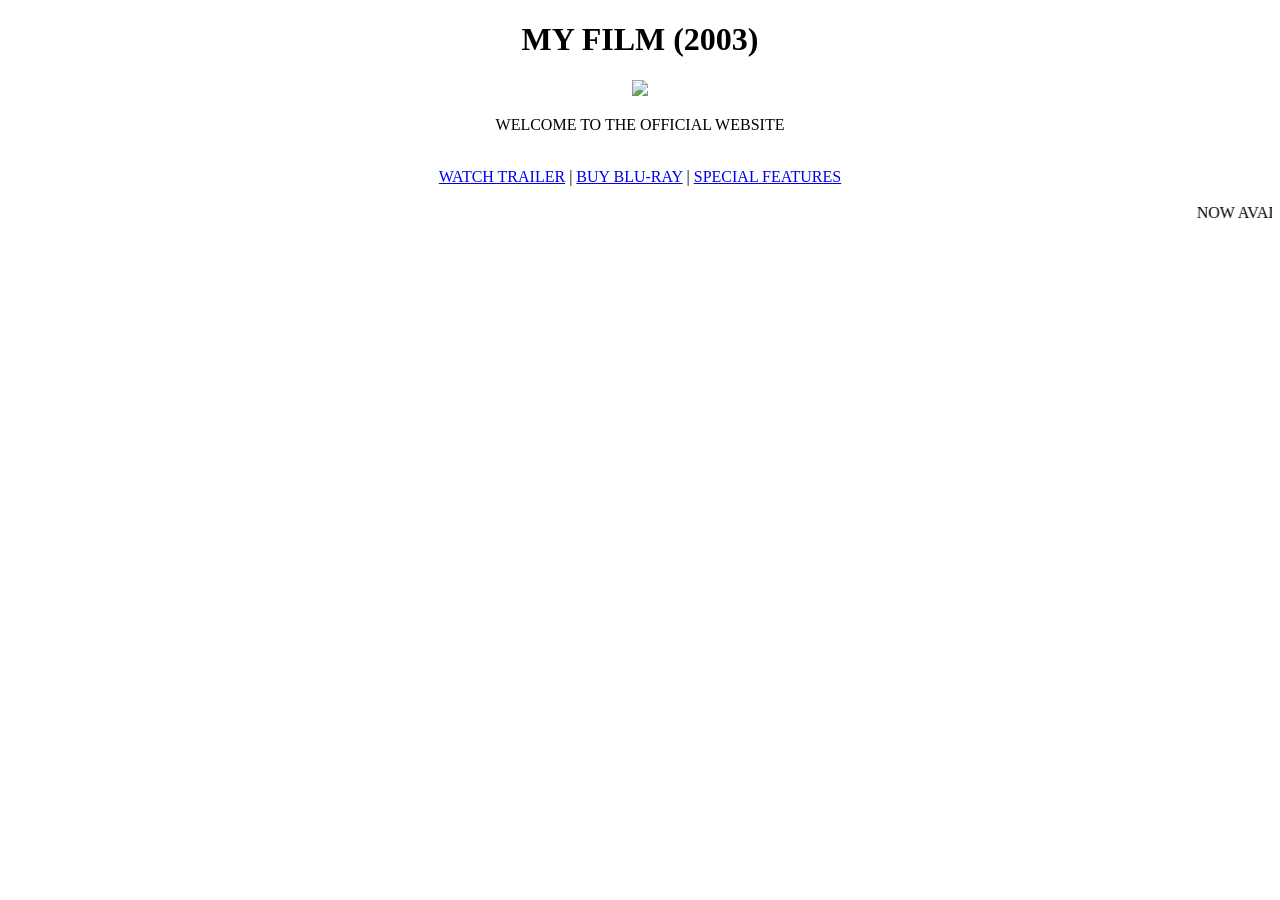
==== index.html @ 520760e7 "Create index.html" ====
<!DOCTYPE html>
<html>
<head>
<title>MY FILM</title>
<link rel="stylesheet" href="style.css">
</head>

<body>

<center>

<h1>MY FILM (2003)</h1>

<img src="assets/logo.gif" width="300">

<p>WELCOME TO THE OFFICIAL WEBSITE</p>

<br>

<a href="trailer.html">WATCH TRAILER</a> |
<a href="buy.html">BUY BLU-RAY</a> |
<a href="extras.html">SPECIAL FEATURES</a>

<br><br>

<marquee>NOW AVAILABLE ON BLU-RAY</marquee>

</center>

</body>
</html>
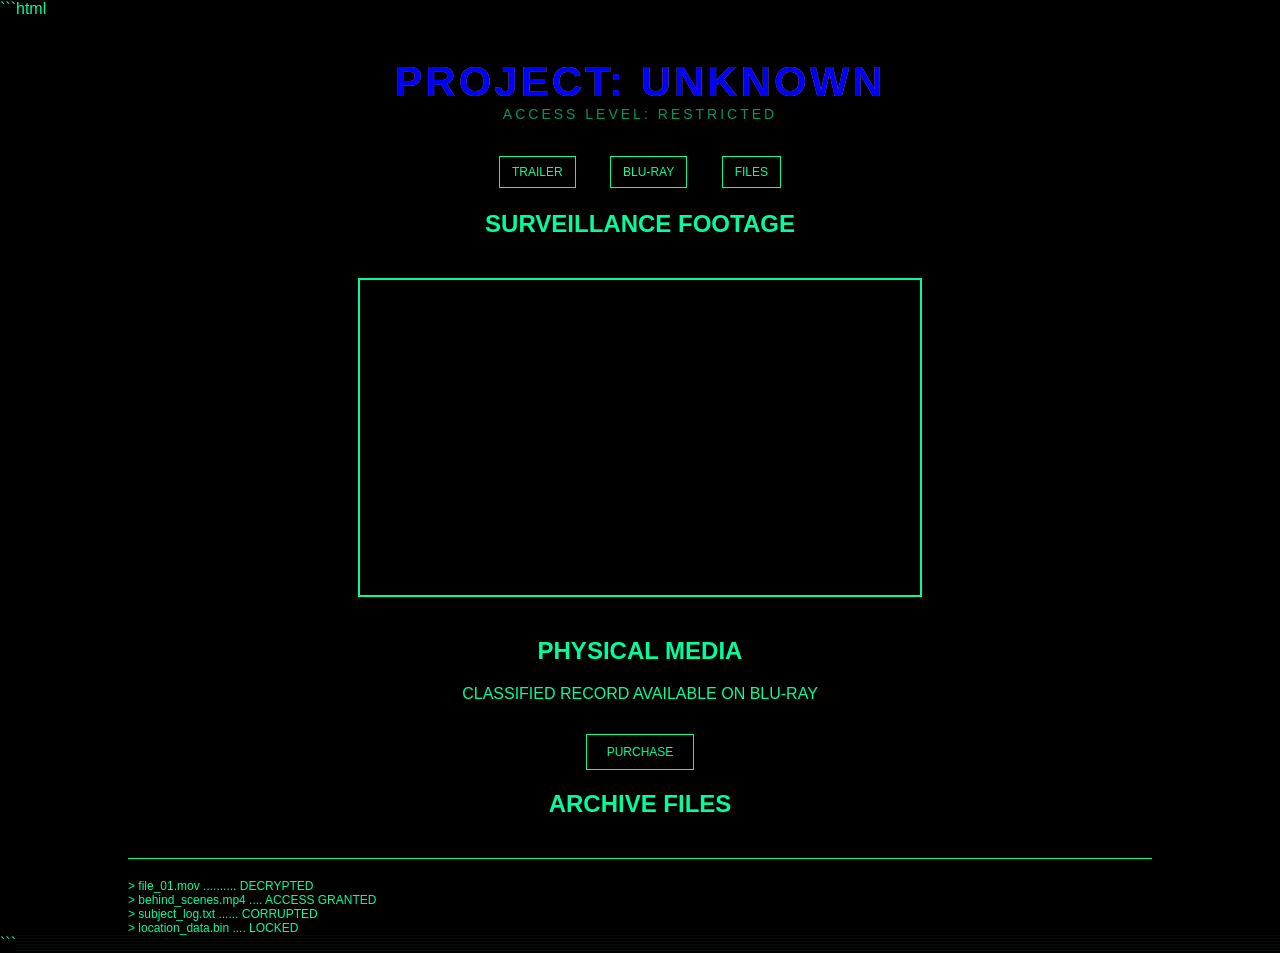
==== commit bfd24162: "Update index.html" ====
--- a/index.html
+++ b/index.html
@@ -1,31 +1,201 @@
+```html
 <!DOCTYPE html>
-<html>
+<html lang="en">
 <head>
-<title>MY FILM</title>
-<link rel="stylesheet" href="style.css">
+<meta charset="UTF-8">
+<title>CLASSIFIED FILE</title>
+
+<style>
+
+/* GLOBAL STYLE */
+body {
+    background-color: black;
+    color: #00ff9c;
+    font-family: Arial, Helvetica, sans-serif;
+    margin: 0;
+    overflow-x: hidden;
+}
+
+/* SCANLINE EFFECT */
+body::after {
+    content: "";
+    position: fixed;
+    width: 100%;
+    height: 100%;
+    background: repeating-linear-gradient(
+        to bottom,
+        rgba(0,255,156,0.05),
+        rgba(0,255,156,0.05) 1px,
+        transparent 1px,
+        transparent 3px
+    );
+    pointer-events: none;
+}
+
+/* HEADER */
+.header {
+    text-align: center;
+    padding: 40px;
+    letter-spacing: 3px;
+}
+
+.title {
+    font-size: 42px;
+    font-weight: bold;
+}
+
+.subtitle {
+    font-size: 14px;
+    opacity: 0.6;
+}
+
+/* NAV */
+.nav {
+    text-align: center;
+    margin-bottom: 30px;
+}
+
+.nav a {
+    color: #00ff9c;
+    text-decoration: none;
+    margin: 0 15px;
+    border: 1px solid #00ff9c;
+    padding: 8px 12px;
+    font-size: 12px;
+}
+
+.nav a:hover {
+    background-color: #00ff9c;
+    color: black;
+}
+
+/* MAIN CONTENT */
+.container {
+    width: 80%;
+    margin: auto;
+    text-align: center;
+}
+
+/* VIDEO */
+.video {
+    border: 2px solid #00ff9c;
+    margin: 20px 0;
+}
+
+/* BUTTON */
+.button {
+    display: inline-block;
+    margin-top: 15px;
+    padding: 10px 20px;
+    border: 1px solid #00ff9c;
+    color: #00ff9c;
+    cursor: pointer;
+    font-size: 12px;
+}
+
+.button:hover {
+    background: #00ff9c;
+    color: black;
+}
+
+/* TERMINAL TEXT */
+.terminal {
+    margin-top: 40px;
+    font-size: 12px;
+    text-align: left;
+    border-top: 1px solid #00ff9c;
+    padding-top: 20px;
+}
+
+/* GLITCH EFFECT */
+.glitch {
+    position: relative;
+    display: inline-block;
+}
+
+.glitch::before,
+.glitch::after {
+    content: attr(data-text);
+    position: absolute;
+    left: 0;
+    width: 100%;
+    overflow: hidden;
+}
+
+.glitch::before {
+    color: red;
+    animation: glitchTop 1s infinite;
+}
+
+.glitch::after {
+    color: blue;
+    animation: glitchBottom 1.2s infinite;
+}
+
+@keyframes glitchTop {
+    0% { clip-path: inset(0 0 80% 0); transform: translate(-2px,-2px); }
+    50% { clip-path: inset(0 0 10% 0); transform: translate(2px,2px); }
+    100% { clip-path: inset(0 0 80% 0); transform: translate(-2px,0); }
+}
+
+@keyframes glitchBottom {
+    0% { clip-path: inset(80% 0 0 0); transform: translate(2px,2px); }
+    50% { clip-path: inset(10% 0 0 0); transform: translate(-2px,-2px); }
+    100% { clip-path: inset(80% 0 0 0); transform: translate(0,2px); }
+}
+
+</style>
 </head>
 
 <body>
 
-<center>
-
-<h1>MY FILM (2003)</h1>
-
-<img src="assets/logo.gif" width="300">
-
-<p>WELCOME TO THE OFFICIAL WEBSITE</p>
-
-<br>
-
-<a href="trailer.html">WATCH TRAILER</a> |
-<a href="buy.html">BUY BLU-RAY</a> |
-<a href="extras.html">SPECIAL FEATURES</a>
-
-<br><br>
-
-<marquee>NOW AVAILABLE ON BLU-RAY</marquee>
-
-</center>
+<div class="header">
+    <div class="title glitch" data-text="PROJECT: UNKNOWN">PROJECT: UNKNOWN</div>
+    <div class="subtitle">ACCESS LEVEL: RESTRICTED</div>
+</div>
+
+<div class="nav">
+    <a href="#trailer">TRAILER</a>
+    <a href="#buy">BLU-RAY</a>
+    <a href="#files">FILES</a>
+</div>
+
+<div class="container">
+
+    <!-- TRAILER -->
+    <h2 id="trailer">SURVEILLANCE FOOTAGE</h2>
+
+    <iframe class="video" width="560" height="315"
+    src="https://www.youtube.com/embed/YOURVIDEO"
+    frameborder="0" allowfullscreen></iframe>
+
+    <!-- BUY -->
+    <h2 id="buy">PHYSICAL MEDIA</h2>
+
+    <p>CLASSIFIED RECORD AVAILABLE ON BLU-RAY</p>
+
+    <div class="button" onclick="buy()">PURCHASE</div>
+
+    <!-- FILES -->
+    <h2 id="files">ARCHIVE FILES</h2>
+
+    <div class="terminal">
+        > file_01.mov .......... DECRYPTED<br>
+        > behind_scenes.mp4 .... ACCESS GRANTED<br>
+        > subject_log.txt ...... CORRUPTED<br>
+        > location_data.bin .... LOCKED<br>
+    </div>
+
+</div>
+
+<script>
+
+function buy() {
+    alert("TRANSACTION FAILED \nERROR CODE: 403\nACCESS DENIED");
+}
+
+</script>
 
 </body>
 </html>
+```
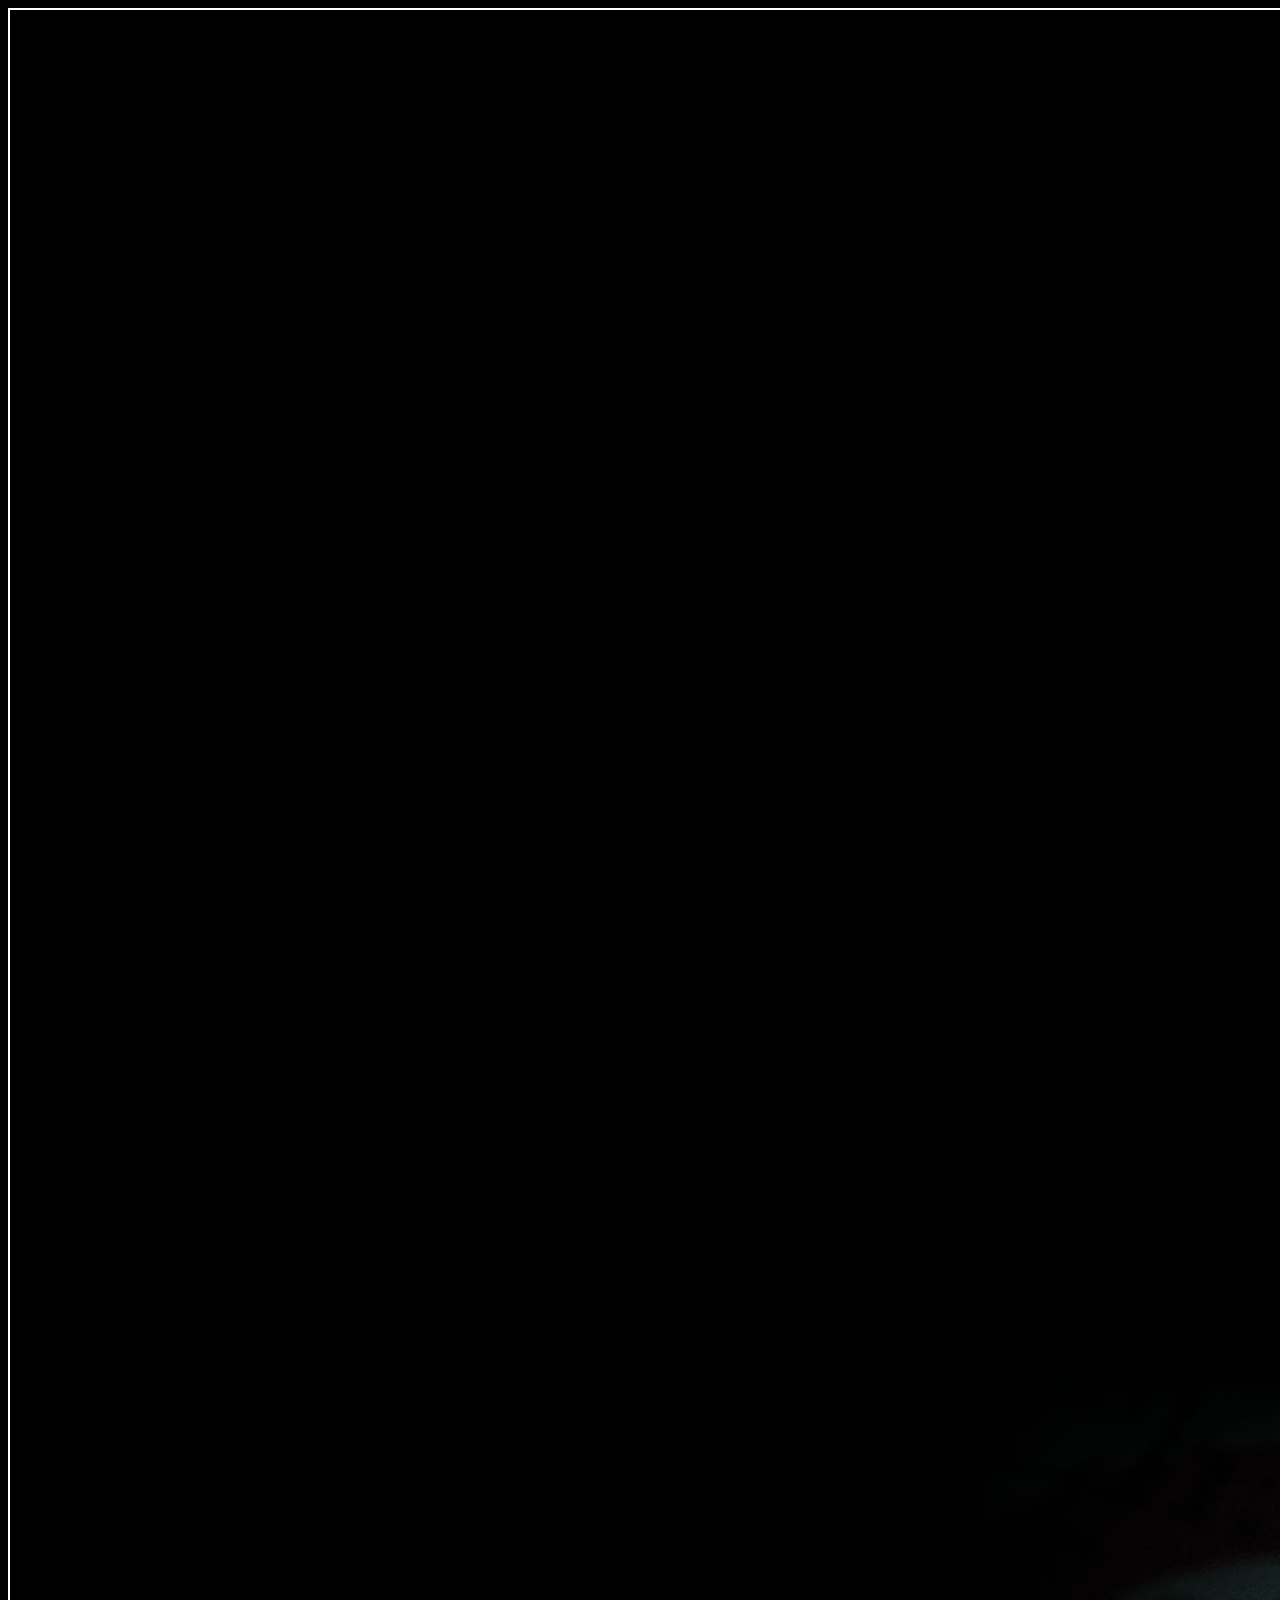
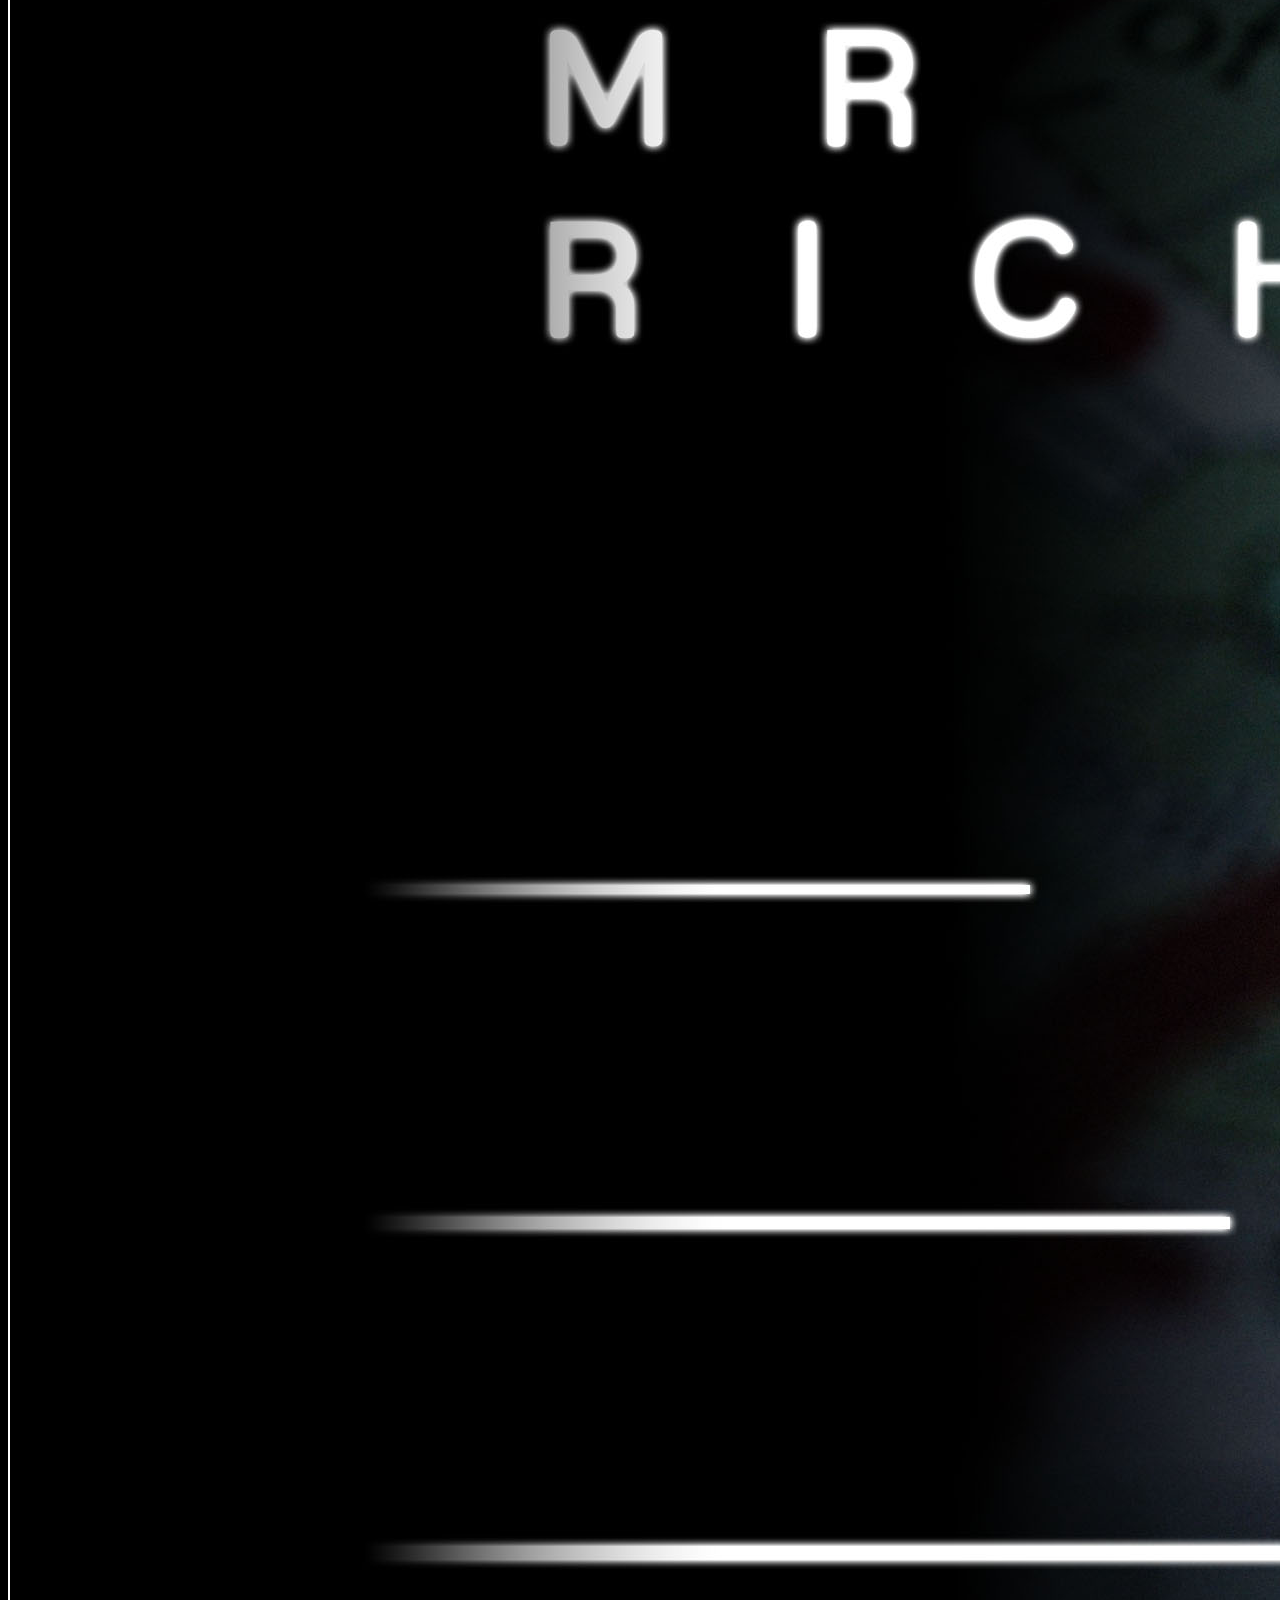
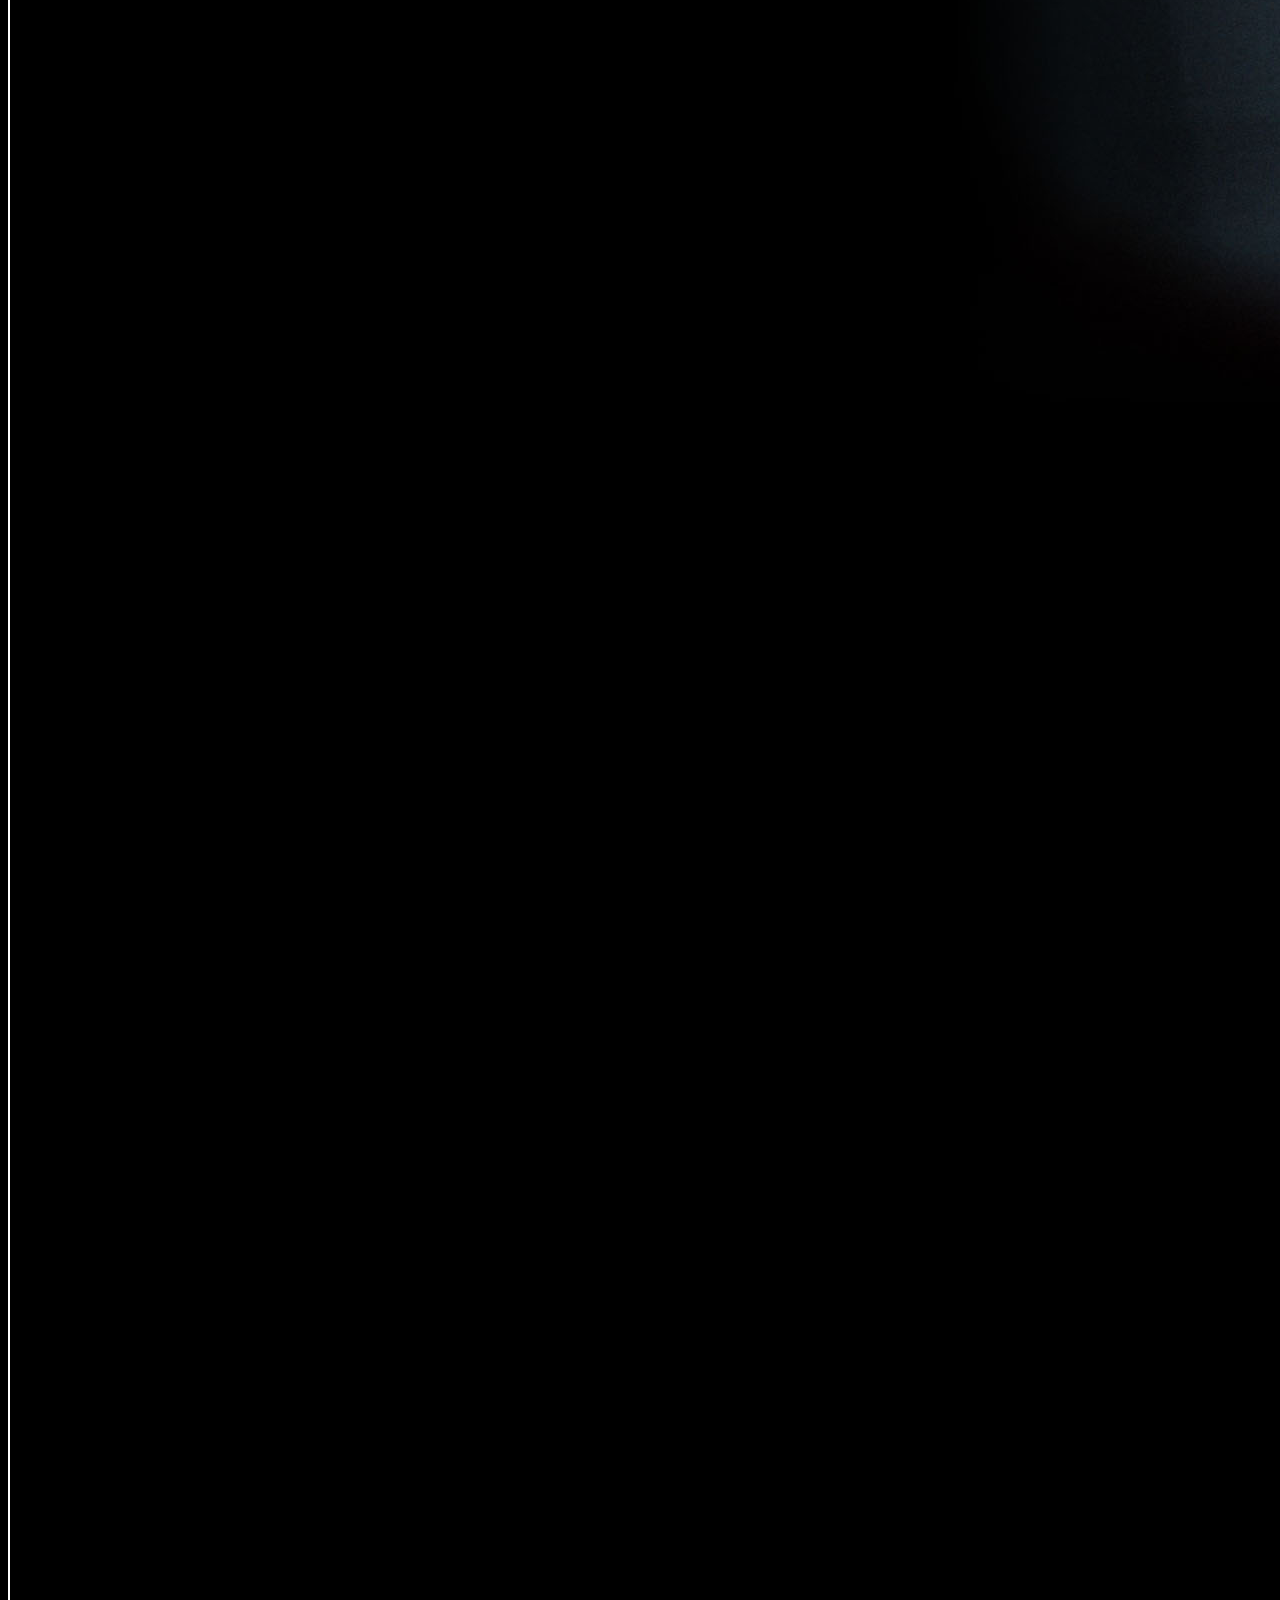
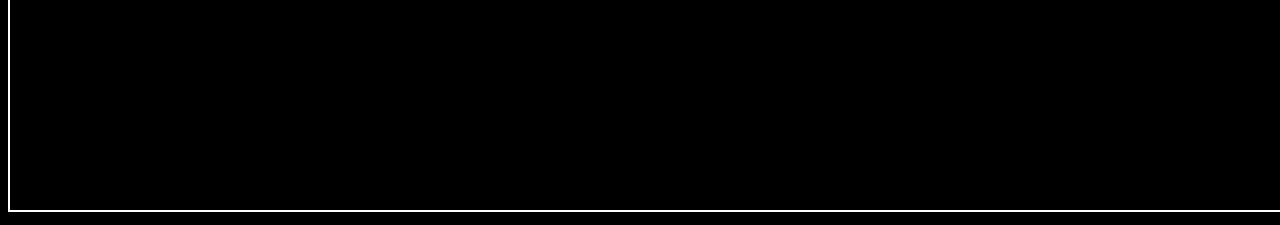
==== commit 60b408cd: "Update index.html" ====
--- a/index.html
+++ b/index.html
@@ -1,201 +1,26 @@
-```html
 <!DOCTYPE html>
-<html lang="en">
+<html>
 <head>
-<meta charset="UTF-8">
-<title>CLASSIFIED FILE</title>
-
-<style>
-
-/* GLOBAL STYLE */
-body {
-    background-color: black;
-    color: #00ff9c;
-    font-family: Arial, Helvetica, sans-serif;
-    margin: 0;
-    overflow-x: hidden;
-}
-
-/* SCANLINE EFFECT */
-body::after {
-    content: "";
-    position: fixed;
-    width: 100%;
-    height: 100%;
-    background: repeating-linear-gradient(
-        to bottom,
-        rgba(0,255,156,0.05),
-        rgba(0,255,156,0.05) 1px,
-        transparent 1px,
-        transparent 3px
-    );
-    pointer-events: none;
-}
-
-/* HEADER */
-.header {
-    text-align: center;
-    padding: 40px;
-    letter-spacing: 3px;
-}
-
-.title {
-    font-size: 42px;
-    font-weight: bold;
-}
-
-.subtitle {
-    font-size: 14px;
-    opacity: 0.6;
-}
-
-/* NAV */
-.nav {
-    text-align: center;
-    margin-bottom: 30px;
-}
-
-.nav a {
-    color: #00ff9c;
-    text-decoration: none;
-    margin: 0 15px;
-    border: 1px solid #00ff9c;
-    padding: 8px 12px;
-    font-size: 12px;
-}
-
-.nav a:hover {
-    background-color: #00ff9c;
-    color: black;
-}
-
-/* MAIN CONTENT */
-.container {
-    width: 80%;
-    margin: auto;
-    text-align: center;
-}
-
-/* VIDEO */
-.video {
-    border: 2px solid #00ff9c;
-    margin: 20px 0;
-}
-
-/* BUTTON */
-.button {
-    display: inline-block;
-    margin-top: 15px;
-    padding: 10px 20px;
-    border: 1px solid #00ff9c;
-    color: #00ff9c;
-    cursor: pointer;
-    font-size: 12px;
-}
-
-.button:hover {
-    background: #00ff9c;
-    color: black;
-}
-
-/* TERMINAL TEXT */
-.terminal {
-    margin-top: 40px;
-    font-size: 12px;
-    text-align: left;
-    border-top: 1px solid #00ff9c;
-    padding-top: 20px;
-}
-
-/* GLITCH EFFECT */
-.glitch {
-    position: relative;
-    display: inline-block;
-}
-
-.glitch::before,
-.glitch::after {
-    content: attr(data-text);
-    position: absolute;
-    left: 0;
-    width: 100%;
-    overflow: hidden;
-}
-
-.glitch::before {
-    color: red;
-    animation: glitchTop 1s infinite;
-}
-
-.glitch::after {
-    color: blue;
-    animation: glitchBottom 1.2s infinite;
-}
-
-@keyframes glitchTop {
-    0% { clip-path: inset(0 0 80% 0); transform: translate(-2px,-2px); }
-    50% { clip-path: inset(0 0 10% 0); transform: translate(2px,2px); }
-    100% { clip-path: inset(0 0 80% 0); transform: translate(-2px,0); }
-}
-
-@keyframes glitchBottom {
-    0% { clip-path: inset(80% 0 0 0); transform: translate(2px,2px); }
-    50% { clip-path: inset(10% 0 0 0); transform: translate(-2px,-2px); }
-    100% { clip-path: inset(80% 0 0 0); transform: translate(0,2px); }
-}
-
-</style>
+  <title>MR RICHARDS</title>
+  <link rel="stylesheet" href="style.css">
 </head>
 
 <body>
 
-<div class="header">
-    <div class="title glitch" data-text="PROJECT: UNKNOWN">PROJECT: UNKNOWN</div>
-    <div class="subtitle">ACCESS LEVEL: RESTRICTED</div>
-</div>
+<div class="screen">
 
-<div class="nav">
-    <a href="#trailer">TRAILER</a>
-    <a href="#buy">BLU-RAY</a>
-    <a href="#files">FILES</a>
-</div>
+  <img src="main.jpg" class="bg">
 
-<div class="container">
+  <!-- PLAY -->
+  <a href="movie.mp4" class="btn play"></a>
 
-    <!-- TRAILER -->
-    <h2 id="trailer">SURVEILLANCE FOOTAGE</h2>
+  <!-- BONUS -->
+  <a href="bonus.html" class="btn bonus"></a>
 
-    <iframe class="video" width="560" height="315"
-    src="https://www.youtube.com/embed/YOURVIDEO"
-    frameborder="0" allowfullscreen></iframe>
-
-    <!-- BUY -->
-    <h2 id="buy">PHYSICAL MEDIA</h2>
-
-    <p>CLASSIFIED RECORD AVAILABLE ON BLU-RAY</p>
-
-    <div class="button" onclick="buy()">PURCHASE</div>
-
-    <!-- FILES -->
-    <h2 id="files">ARCHIVE FILES</h2>
-
-    <div class="terminal">
-        > file_01.mov .......... DECRYPTED<br>
-        > behind_scenes.mp4 .... ACCESS GRANTED<br>
-        > subject_log.txt ...... CORRUPTED<br>
-        > location_data.bin .... LOCKED<br>
-    </div>
+  <!-- FILES -->
+  <a href="files.html" class="btn files"></a>
 
 </div>
 
-<script>
-
-function buy() {
-    alert("TRANSACTION FAILED \nERROR CODE: 403\nACCESS DENIED");
-}
-
-</script>
-
 </body>
 </html>
-```
--- a/style.css
+++ b/style.css
@@ -0,0 +1,18 @@
+body {
+    background-color: black;
+    color: lime;
+    font-family: "Courier New", monospace;
+}
+
+a {
+    color: cyan;
+    text-decoration: none;
+}
+
+a:hover {
+    color: yellow;
+}
+
+img {
+    border: 2px solid white;
+}
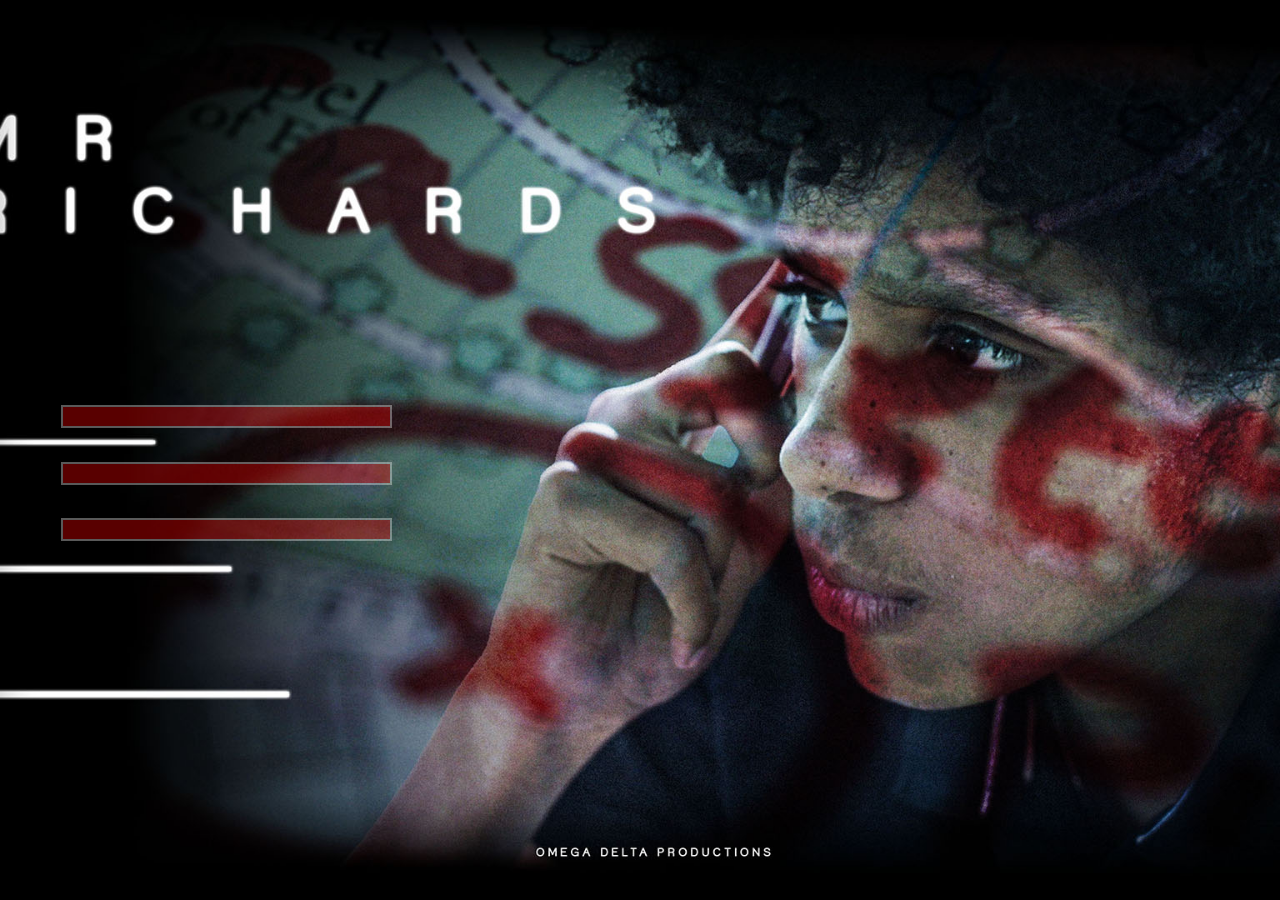
==== commit d835af80: "Update index.html" ====
--- a/index.html
+++ b/index.html
@@ -9,16 +9,15 @@
 
 <div class="screen">
 
-  <img src="main.jpg" class="bg">
+  <img class="bg" src="main.jpg">
 
-  <!-- PLAY -->
-  <a href="movie.mp4" class="btn play"></a>
+  <div class="menu-zone">
 
-  <!-- BONUS -->
-  <a href="bonus.html" class="btn bonus"></a>
+    <div class="btn line-btn play"></div>
+    <div class="btn line-btn bonus"></div>
+    <div class="btn line-btn files"></div>
 
-  <!-- FILES -->
-  <a href="files.html" class="btn files"></a>
+  </div>
 
 </div>
 
--- a/style.css
+++ b/style.css
@@ -1,18 +1,107 @@
-body {
-    background-color: black;
-    color: lime;
-    font-family: "Courier New", monospace;
+html, body{
+  margin:0;
+  padding:0;
+  width:100%;
+  height:100%;
+  overflow:hidden;
+  background:black;
 }
 
-a {
-    color: cyan;
-    text-decoration: none;
+.screen{
+  position:relative;
+  width:100vw;
+  height:100vh;
+  overflow:hidden;
 }
 
-a:hover {
-    color: yellow;
+.bg{
+  position:absolute;
+  inset:0;
+
+  width:100%;
+  height:100%;
+
+  object-fit:cover;
 }
 
-img {
-    border: 2px solid white;
+/* DEBUG BUTTONS */
+
+.btn{
+  position:absolute;
+
+  background:red !important;
+  opacity:0.35 !important;
+  border:2px solid white !important;
+
+  cursor:pointer;
 }
+
+/* MAIN ALIGNMENT AREA */
+
+.menu-zone{
+  position:absolute;
+
+  left:4.8%;
+  top:45%;
+
+  width:34%;
+  height:35%;
+}
+
+/* SHARED LINE SIZE */
+
+.line-btn{
+  position:absolute;
+
+  left:0;
+  width:75%;
+  height:6%;
+}
+
+/* MAIN MENU */
+
+.play{
+  top:0%;
+}
+
+.bonus{
+  top:18%;
+}
+
+.files{
+  top:36%;
+}
+
+/* BONUS PAGE */
+
+.scenes{
+  top:0%;
+  width:90%;
+}
+
+.commentary{
+  top:18%;
+  width:90%;
+}
+
+.goback1{
+  top:40%;
+  width:75%;
+}
+
+/* FILES PAGE */
+
+.posters{
+  top:0%;
+  width:82%;
+}
+
+.presskit{
+  top:18%;
+  width:82%;
+}
+
+.goback2{
+  top:40%;
+  width:75%;
+}
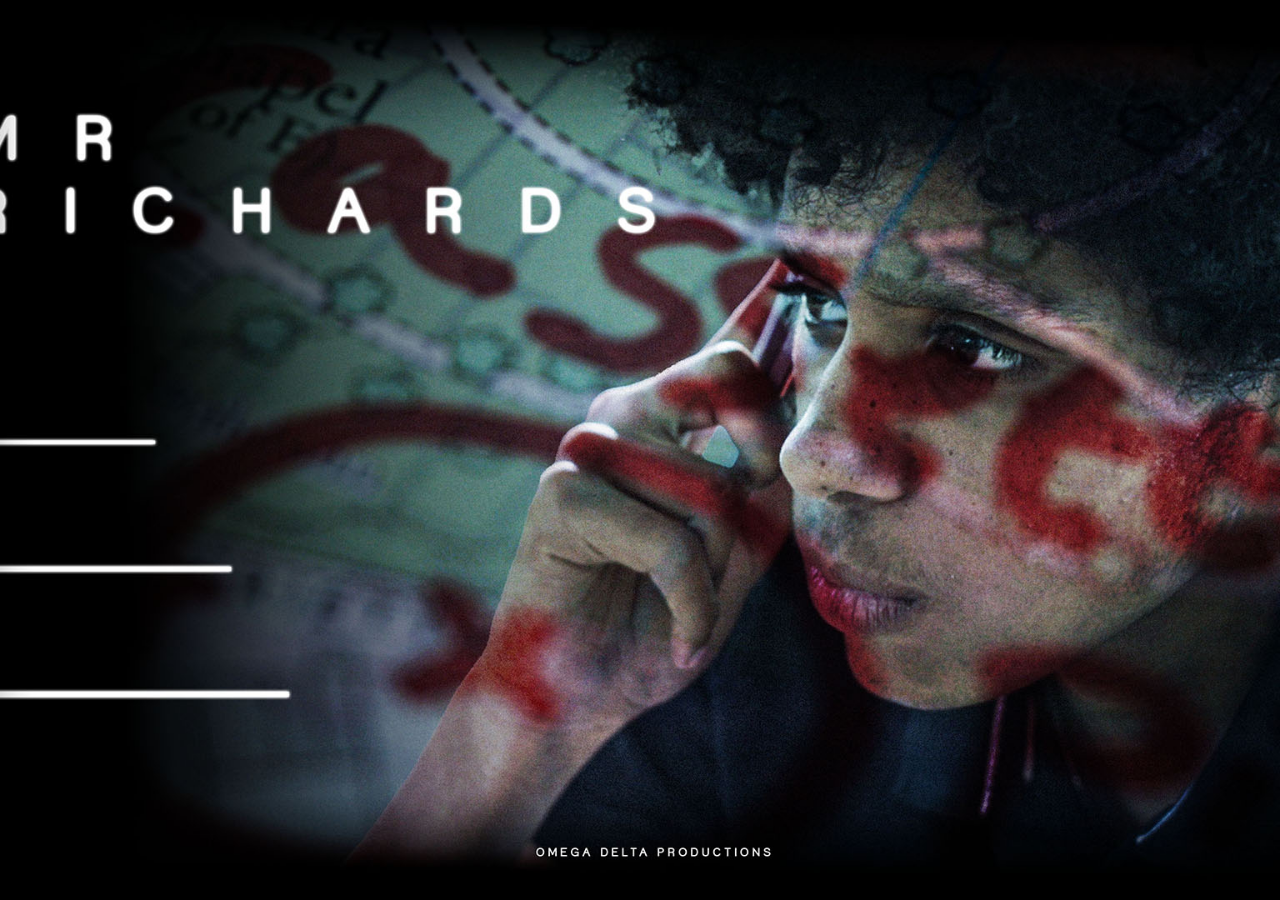
==== commit 4f19cfbd: "Update index.html" ====
--- a/index.html
+++ b/index.html
@@ -1,25 +1,48 @@
 <!DOCTYPE html>
-<html>
+<html lang="en">
+
 <head>
+  <meta charset="UTF-8">
   <title>MR RICHARDS</title>
   <link rel="stylesheet" href="style.css">
 </head>
 
 <body>
 
-<div class="screen">
+  <div class="screen">
 
-  <img class="bg" src="main.jpg">
+    <!-- Background -->
+    <img src="main.jpg" class="bg">
 
-  <div class="menu-zone">
+    <!-- Overlay -->
+    <div class="overlay">
 
-    <div class="btn line-btn play"></div>
-    <div class="btn line-btn bonus"></div>
-    <div class="btn line-btn files"></div>
+      <!-- Logo -->
+      <div class="title">
+        <div>MR</div>
+        <div>RICHARDS</div>
+      </div>
+
+      <!-- Menu -->
+      <div class="menu">
+
+        <a href="play.html" class="menu-item">
+          <span>PLAY</span>
+        </a>
+
+        <a href="bonus.html" class="menu-item">
+          <span>BONUS</span>
+        </a>
+
+        <a href="files.html" class="menu-item">
+          <span>FILES</span>
+        </a>
+
+      </div>
+
+    </div>
 
   </div>
 
-</div>
-
 </body>
 </html>
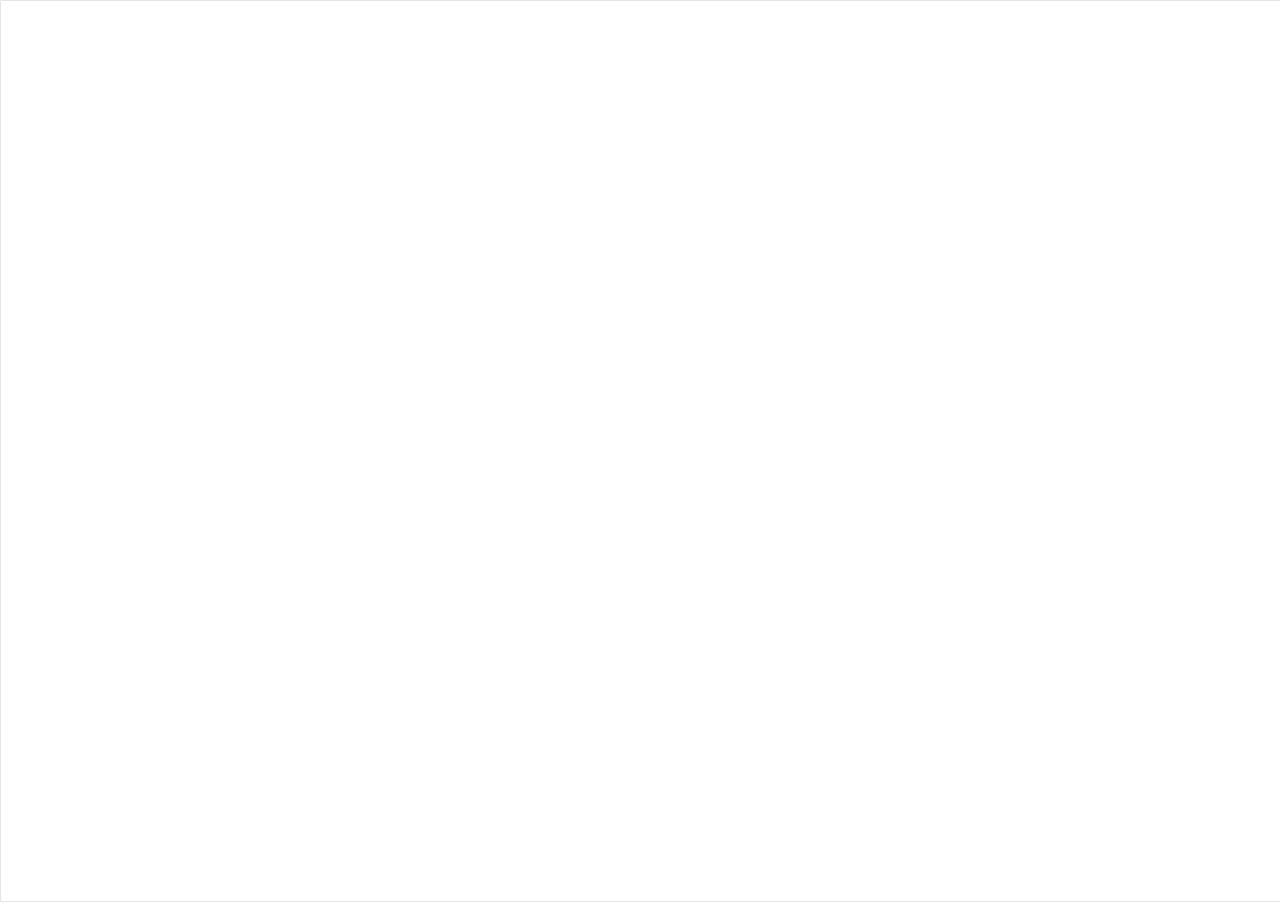
==== commit df33baa6: "Update index.html" ====
--- a/index.html
+++ b/index.html
@@ -1,48 +1,21 @@
 <!DOCTYPE html>
-<html lang="en">
-
+<html>
 <head>
-  <meta charset="UTF-8">
-  <title>MR RICHARDS</title>
-  <link rel="stylesheet" href="style.css">
+  <title>Iframe Page</title>
+  <style>
+    html, body {
+      margin: 0;
+      padding: 0;
+      height: 100%;
+    }
+    iframe {
+      width: 100%;
+      height: 100%;
+      border: none;
+    }
+  </style>
 </head>
-
 <body>
-
-  <div class="screen">
-
-    <!-- Background -->
-    <img src="main.jpg" class="bg">
-
-    <!-- Overlay -->
-    <div class="overlay">
-
-      <!-- Logo -->
-      <div class="title">
-        <div>MR</div>
-        <div>RICHARDS</div>
-      </div>
-
-      <!-- Menu -->
-      <div class="menu">
-
-        <a href="play.html" class="menu-item">
-          <span>PLAY</span>
-        </a>
-
-        <a href="bonus.html" class="menu-item">
-          <span>BONUS</span>
-        </a>
-
-        <a href="files.html" class="menu-item">
-          <span>FILES</span>
-        </a>
-
-      </div>
-
-    </div>
-
-  </div>
-
+  <iframe style="border: 1px solid rgba(0, 0, 0, 0.1);" width="800" height="450" src="https://embed.figma.com/site/oG37OxcF8cmroQzGZxo3wh/Untitled?node-id=0-1&embed-host=share" allowfullscreen></iframe>
 </body>
 </html>
